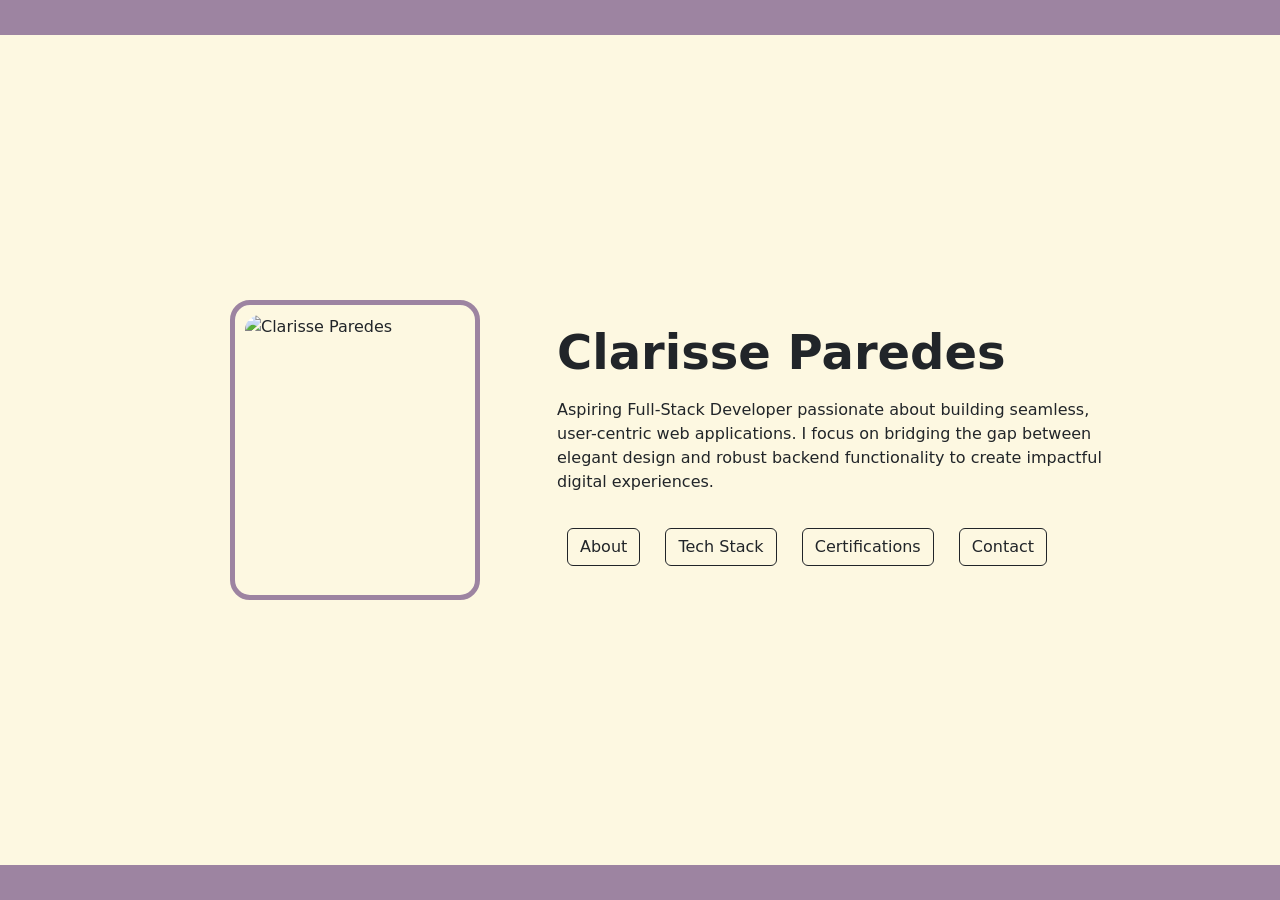
==== index.html @ 8a7b4803 "Implemented horizontal layout with thick purple image frame" ====
<!DOCTYPE html>
<html lang="en">
    <head>
        <meta charset="UTF-8">
        <meta name="viewport" content="width=device-width, initial-scale=1.0">
        <title>Clarisse Paredes | Web Portfolio</title>

        <link href="https://cdn.jsdelivr.net/npm/bootstrap@5.3.8/dist/css/bootstrap.min.css" rel="stylesheet" integrity="sha384-sRIl4kxILFvY47J16cr9ZwB07vP4J8+LH7qKQnuqkuIAvNWLzeN8tE5YBujZqJLB" crossorigin="anonymous">
        
        <link rel="stylesheet" href="style.css">

    </head>
    <body>
        <div class="fixed-top no-zoom-bar" style="background-color: #9d84a1 !important;"></div>
        
        <main class="container">
            <div class="row align-items-center justify-content-center">
                <!-- Kaliwa: Purple Box para sa Image -->
                <div class="col-md-4 d-flex justify-content-center">
                    <div class="image-box">
                        <img src="https://via.placeholder.com/150" alt="Clarisse Paredes">
                    </div>
                </div>

                <!-- Kanan: Text Content -->
                <div class="col-md-6 text-start">
                    <h1 class="display-5 fw-bold">Clarisse Paredes</h1>
                    <p class="mt-3">Aspiring Full-Stack Developer passionate about building seamless, user-centric web applications. I focus on bridging the gap between elegant design and robust backend functionality to create impactful digital experiences.</p>
                    
                    <div class="button-container mt-4">
                        <button class="btn btn-outline-dark" onclick="window.location.href='about.html'">About</button>
                        <button class="btn btn-outline-dark" onclick="window.location.href='tech-stack.html'">Tech Stack</button>
                        <button class="btn btn-outline-dark" onclick="window.location.href='certifications.html'">Certifications</button>
                        <button class="btn btn-outline-dark" onclick="window.location.href='contact.html'">Contact</button>
                    </div>
                </div>
            </div>
        </main>

        <script src="https://cdn.jsdelivr.net/npm/bootstrap@5.3.8/dist/js/bootstrap.bundle.min.js" integrity="sha384-FKyoEForCGlyvwx9Hj09JcYn3nv7wiPVlz7YYwJrWVcXK/BmnVDxM+D2scQbITxI" crossorigin="anonymous"></script>
        <div class="fixed-bottom no-zoom-bar" style="background-color: #9d84a1 !important;"></div>
    </body>
</html>
---- style.css ----
body {
    margin: 0;
    background-color: #fdf8e1 !important;
    min-height: 100vh;
    display: flex;
    flex-direction: column;
    align-items: center;
    justify-content: center;
}

button {
    margin: 10px;
    padding: 8px 16px;
}

.no-zoom-bar {
    height: 35px !important; 
    min-height: 35px !important;
    max-height: 35px !important;
    
    width: 100% !important;
    padding: 0 !important;
    margin: 0 !important;
    
    z-index: 9999; 
}

/* Purple Box for Image */
.image-box {
    border: 5px solid #9d84a1; 
    border-radius: 20px;       
    padding: 10px;
    width: 250px;              
    height: 300px;            
    display: flex;
    align-items: center;
    justify-content: center;
    background-color: transparent;
}

.image-box img {
    width: 100%;
    height: 100%;
    object-fit: cover;         
    border-radius: 15px;
}

.button-container {
    text-align: left;          
}
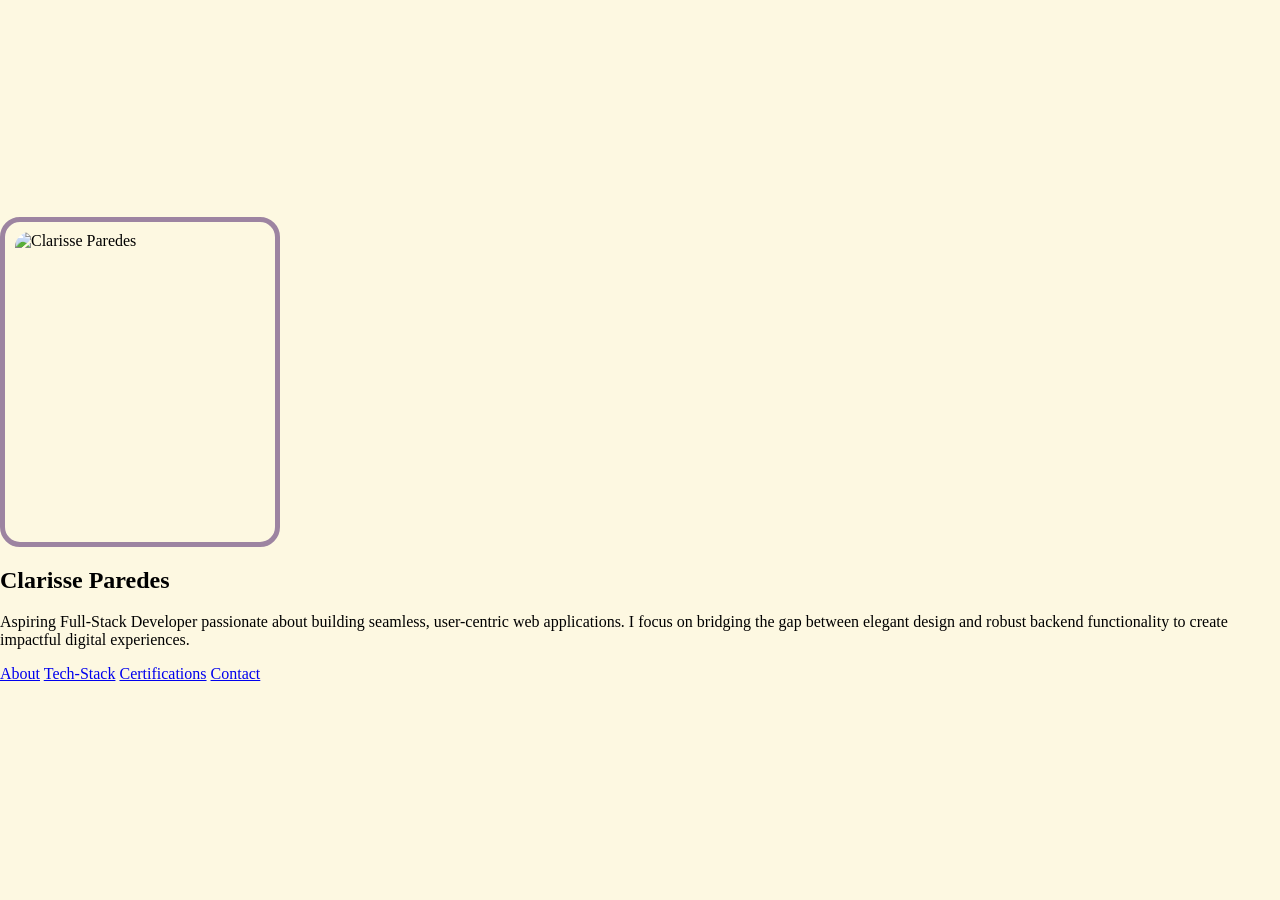
==== commit da8839da: "Update contents in all html file" ====
--- a/index.html
+++ b/index.html
@@ -4,40 +4,34 @@
         <meta charset="UTF-8">
         <meta name="viewport" content="width=device-width, initial-scale=1.0">
         <title>Clarisse Paredes | Web Portfolio</title>
-
-        <link href="https://cdn.jsdelivr.net/npm/bootstrap@5.3.8/dist/css/bootstrap.min.css" rel="stylesheet" integrity="sha384-sRIl4kxILFvY47J16cr9ZwB07vP4J8+LH7qKQnuqkuIAvNWLzeN8tE5YBujZqJLB" crossorigin="anonymous">
-        
+        <link rel="preconnect" href="https://fonts.googleapis.com">
+        <link rel="preconnect" href="https://fonts.gstatic.com" crossorigin>
+        <link href="https://fonts.googleapis.com/css2?family=Outfit:wght@300;400;600&display=swap" rel="stylesheet">
         <link rel="stylesheet" href="style.css">
-
     </head>
     <body>
-        <div class="fixed-top no-zoom-bar" style="background-color: #9d84a1 !important;"></div>
-        
-        <main class="container">
-            <div class="row align-items-center justify-content-center">
-                <!-- Kaliwa: Purple Box para sa Image -->
-                <div class="col-md-4 d-flex justify-content-center">
-                    <div class="image-box">
-                        <img src="https://via.placeholder.com/150" alt="Clarisse Paredes">
+
+        <div class="purple-bar"></div>
+
+        <main class="content-wrapper">
+            <section class="hero-section">
+                <div class="image-box">
+                    <img src="your-photo.jpg" alt="Clarisse Paredes" class="profile-img">
+                </div>
+                <div class="hero-text">
+                    <h1 class="name-title">Clarisse Paredes</h1>
+                    <p class="hero-bio">Aspiring Full-Stack Developer passionate about building seamless, user-centric web applications. I focus on bridging the gap between elegant design and robust backend functionality to create impactful digital experiences.</p>
+                    <div class="hero-buttons">
+                        <a href="about.html" class="hero-btn">About</a>
+                        <a href="tech-stack.html" class="hero-btn">Tech-Stack</a>
+                        <a href="certifications.html" class="hero-btn">Certifications</a>
+                        <a href="contact.html" class="hero-btn">Contact</a>
                     </div>
                 </div>
-
-                <!-- Kanan: Text Content -->
-                <div class="col-md-6 text-start">
-                    <h1 class="display-5 fw-bold">Clarisse Paredes</h1>
-                    <p class="mt-3">Aspiring Full-Stack Developer passionate about building seamless, user-centric web applications. I focus on bridging the gap between elegant design and robust backend functionality to create impactful digital experiences.</p>
-                    
-                    <div class="button-container mt-4">
-                        <button class="btn btn-outline-dark" onclick="window.location.href='about.html'">About</button>
-                        <button class="btn btn-outline-dark" onclick="window.location.href='tech-stack.html'">Tech Stack</button>
-                        <button class="btn btn-outline-dark" onclick="window.location.href='certifications.html'">Certifications</button>
-                        <button class="btn btn-outline-dark" onclick="window.location.href='contact.html'">Contact</button>
-                    </div>
-                </div>
-            </div>
+            </section>
         </main>
 
-        <script src="https://cdn.jsdelivr.net/npm/bootstrap@5.3.8/dist/js/bootstrap.bundle.min.js" integrity="sha384-FKyoEForCGlyvwx9Hj09JcYn3nv7wiPVlz7YYwJrWVcXK/BmnVDxM+D2scQbITxI" crossorigin="anonymous"></script>
-        <div class="fixed-bottom no-zoom-bar" style="background-color: #9d84a1 !important;"></div>
+        <div class="purple-bar footer-bar"></div>
+
     </body>
 </html>
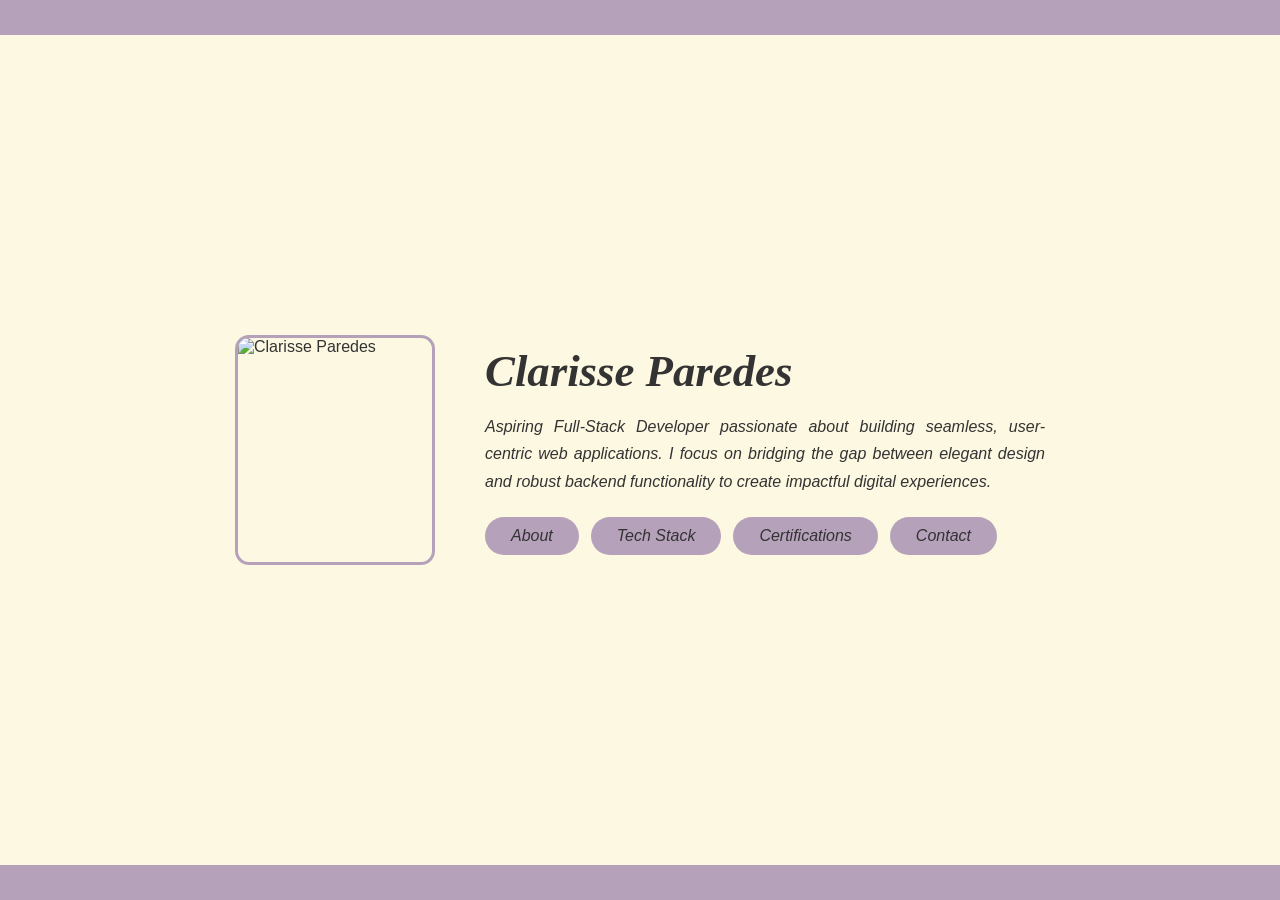
==== commit 92e9641e: "Improve home page mobile view" ====
--- a/index.html
+++ b/index.html
@@ -16,14 +16,14 @@
         <main class="content-wrapper">
             <section class="hero-section">
                 <div class="image-box">
-                    <img src="your-photo.jpg" alt="Clarisse Paredes" class="profile-img">
+                    <img src="" alt="Clarisse Paredes" class="profile-img">
                 </div>
                 <div class="hero-text">
                     <h1 class="name-title">Clarisse Paredes</h1>
                     <p class="hero-bio">Aspiring Full-Stack Developer passionate about building seamless, user-centric web applications. I focus on bridging the gap between elegant design and robust backend functionality to create impactful digital experiences.</p>
                     <div class="hero-buttons">
                         <a href="about.html" class="hero-btn">About</a>
-                        <a href="tech-stack.html" class="hero-btn">Tech-Stack</a>
+                        <a href="tech-stack.html" class="hero-btn">Tech Stack</a>
                         <a href="certifications.html" class="hero-btn">Certifications</a>
                         <a href="contact.html" class="hero-btn">Contact</a>
                     </div>
--- a/style.css
+++ b/style.css
@@ -1,50 +1,336 @@
+/* SHARED STYLES — Used by ALL pages (index, about, tech-stack, certifications, contact)*/
+
+:root {
+    --purple: #b5a1ba;
+    --purple-dark: #9a849f;
+    --bg-cream: #fdf8e1;
+    --text-color: #333;
+}
+
+* {
+    box-sizing: border-box;
+    margin: 0;
+    padding: 0;
+}
+
 body {
+    font-family: 'Outfit', sans-serif;
+    background-color: var(--bg-cream);
+    color: var(--text-color);
+    display: flex;
+    flex-direction: column;
+    min-height: 100vh;
+}
+
+/*Purple Bars: Top & Bottom*/
+.purple-bar {
+    background-color: var(--purple);
+    height: 35px;
+    width: 100%;
+}
+
+.footer-bar {
+    margin-top: auto;
+}
+
+/*Navigation Bar (except index)*/
+.nav-container {
+    display: flex;
+    justify-content: center;
+    gap: 20px;
+    padding: 20px 40px;
+    flex-wrap: wrap;
+}
+
+.nav-button {
+    text-decoration: none;
+    color: var(--text-color);
+    border: 2px solid var(--purple);
+    border-radius: 50px;
+    padding: 10px 30px;
+    font-size: 1.05rem;
+    font-family: 'Outfit', sans-serif;
+    font-style: italic;
+    font-weight: 400;
+    background-color: transparent;
+    transition: background-color 0.2s, color 0.2s;
+    white-space: nowrap;
+}
+
+.nav-button:hover {
+    background-color: var(--purple);
+    color: #fff;
+}
+
+.nav-button.active {
+    background-color: var(--purple);
+    color: #fff;
+    font-weight: 600;
+}
+
+/*Generic Content Wrapper (ALL pages)*/
+.content-wrapper {
+    max-width: 900px;
+    margin: auto;
+    padding: 40px;
+    width: 100%;
+    flex: 1;
+    display: flex;
+    flex-direction: column;
+    align-items: center;
+    justify-content: center;
+}
+
+/*Generic Page Title (Tech-Stack, Certifications, Contact)*/
+.page-title {
+    font-size: 2rem;
+    font-style: italic;
+    font-family: 'Georgia', serif;
+    font-weight: 700;
+    margin-bottom: 25px;
+    color: var(--text-color);
+    align-self: center;
+    text-align: center;
+}
+
+
+/* INDEX.HTML — Hero / Home Page*/
+
+.hero-section {
+    display: flex;
+    align-items: center;
+    justify-content: center;
+    gap: 50px;
+    width: 100%;
+}
+
+.hero-section .image-box {
+    width: 200px;
+    height: 230px;
+    border: 3px solid var(--purple);
+    border-radius: 14px;
+    overflow: hidden;
+    flex-shrink: 0;
+}
+
+.hero-section .image-box .profile-img {
+    width: 100%;
+    height: 100%;
+    object-fit: cover;
+    display: block;
+}
+
+.hero-text {
+    display: flex;
+    flex-direction: column;
+    gap: 16px;
+    max-width: 560px;
+}
+
+.hero-text .name-title {
+    font-size: 2.8rem;
+    font-style: italic;
+    font-family: 'Georgia', serif;
+    font-weight: 700;
+    color: var(--text-color);
     margin: 0;
-    background-color: #fdf8e1 !important;
-    min-height: 100vh;
+}
+
+.hero-bio {
+    font-style: italic;
+    font-weight: 300;
+    font-size: 1rem;
+    line-height: 1.7;
+    text-align: justify;
+    color: var(--text-color);
+}
+
+.hero-buttons {
+    display: flex;
+    flex-wrap: wrap;
+    gap: 12px;
+    margin-top: 6px;
+}
+
+.hero-btn {
+    text-decoration: none;
+    color: var(--text-color);
+    background-color: var(--purple);
+    border-radius: 50px;
+    padding: 10px 26px;
+    font-size: 1rem;
+    font-family: 'Outfit', sans-serif;
+    font-style: italic;
+    font-weight: 400;
+    transition: background-color 0.2s, color 0.2s;
+}
+
+.hero-btn:hover {
+    background-color: var(--purple-dark);
+    color: #fff;
+}
+
+
+/* ABOUT.HTML*/
+
+.about-wrapper {
+    width: 100%;
+}
+
+.profile-header {
+    display: flex;
+    align-items: center;
+    gap: 40px;
+    margin-bottom: 30px;
+}
+
+.profile-header .image-box {
+    width: 160px;
+    height: 190px;
+    border: 3px solid var(--purple);
+    border-radius: 12px;
+    overflow: hidden;
+    flex-shrink: 0;
+}
+
+.profile-header .image-box .profile-img {
+    width: 100%;
+    height: 100%;
+    object-fit: cover;
+    display: block;
+}
+
+.profile-header .name-title {
+    font-size: 2.8rem;
+    font-style: italic;
+    font-family: 'Georgia', serif;
+    font-weight: 700;
+    color: var(--text-color);
+}
+
+.bio-text {
+    font-style: italic;
+    font-weight: 300;
+    font-size: 1.05rem;
+    line-height: 1.85;
+    text-align: justify;
+    color: var(--text-color);
+    width: 100%;
+}
+
+.bio-text p {
+    margin-bottom: 20px;
+}
+
+/* CONTACT.HTML*/
+
+.contact-wrapper {
+    width: 100%;
     display: flex;
     flex-direction: column;
     align-items: center;
+    gap: 40px;
+}
+
+.contact-heading {
+    font-style: italic;
+    font-family: 'Georgia', serif;
+    font-size: 1.3rem;
+    font-weight: 600;
+    color: var(--text-color);
+    text-align: center;
+}
+
+.contact-links {
+    display: flex;
     justify-content: center;
-}
-
-button {
-    margin: 10px;
-    padding: 8px 16px;
-}
-
-.no-zoom-bar {
-    height: 35px !important; 
-    min-height: 35px !important;
-    max-height: 35px !important;
-    
-    width: 100% !important;
-    padding: 0 !important;
-    margin: 0 !important;
-    
-    z-index: 9999; 
-}
-
-/* Purple Box for Image */
-.image-box {
-    border: 5px solid #9d84a1; 
-    border-radius: 20px;       
-    padding: 10px;
-    width: 250px;              
-    height: 300px;            
-    display: flex;
-    align-items: center;
-    justify-content: center;
-    background-color: transparent;
-}
-
-.image-box img {
-    width: 100%;
-    height: 100%;
-    object-fit: cover;         
-    border-radius: 15px;
-}
-
-.button-container {
-    text-align: left;          
+    gap: 80px;
+    flex-wrap: wrap;
+    width: 100%;
+}
+
+.contact-item {
+    display: flex;
+    align-items: center;
+    gap: 16px;
+    text-decoration: none;
+    color: var(--text-color);
+    font-style: italic;
+    font-size: 1rem;
+    transition: opacity 0.2s;
+}
+
+.contact-item:hover {
+    opacity: 0.7;
+}
+
+.contact-icon {
+    width: 70px;
+    height: 70px;
+    object-fit: contain;
+}
+
+.github-icon {
+    border: 2px solid var(--text-color);
+    border-radius: 50%;
+    padding: 4px;
+}
+
+/* TECH-STACK.HTML, CERTIFICATIONS.HTML, CONTACT.HTML */
+
+
+/*RESPONSIVE — All pages*/
+@media (max-width: 700px) {
+    .nav-container {
+        gap: 10px;
+        padding: 15px 20px;
+    }
+
+    .nav-button {
+        padding: 8px 18px;
+        font-size: 0.95rem;
+    }
+
+    .hero-section {
+        flex-direction: column;
+        align-items: center;
+        text-align: center;
+        gap: 25px;
+    }
+
+    .hero-buttons {
+        flex-direction: column;
+        align-items: center;
+        justify-content: center;
+        width: 100%;
+    }
+
+    .hero-btn {
+        width: 100%;
+        text-align: center;
+    }
+
+    .hero-text .name-title {
+        font-size: 2rem;
+    }
+
+    .profile-header {
+        flex-direction: column;
+        align-items: center;
+        text-align: center;
+    }
+
+    .profile-header .name-title {
+        font-size: 2rem;
+    }
+
+    .content-wrapper {
+        padding: 20px;
+    }
+
+    .contact-links {
+        flex-direction: column;
+        align-items: center;
+        gap: 30px;
+    }
 }
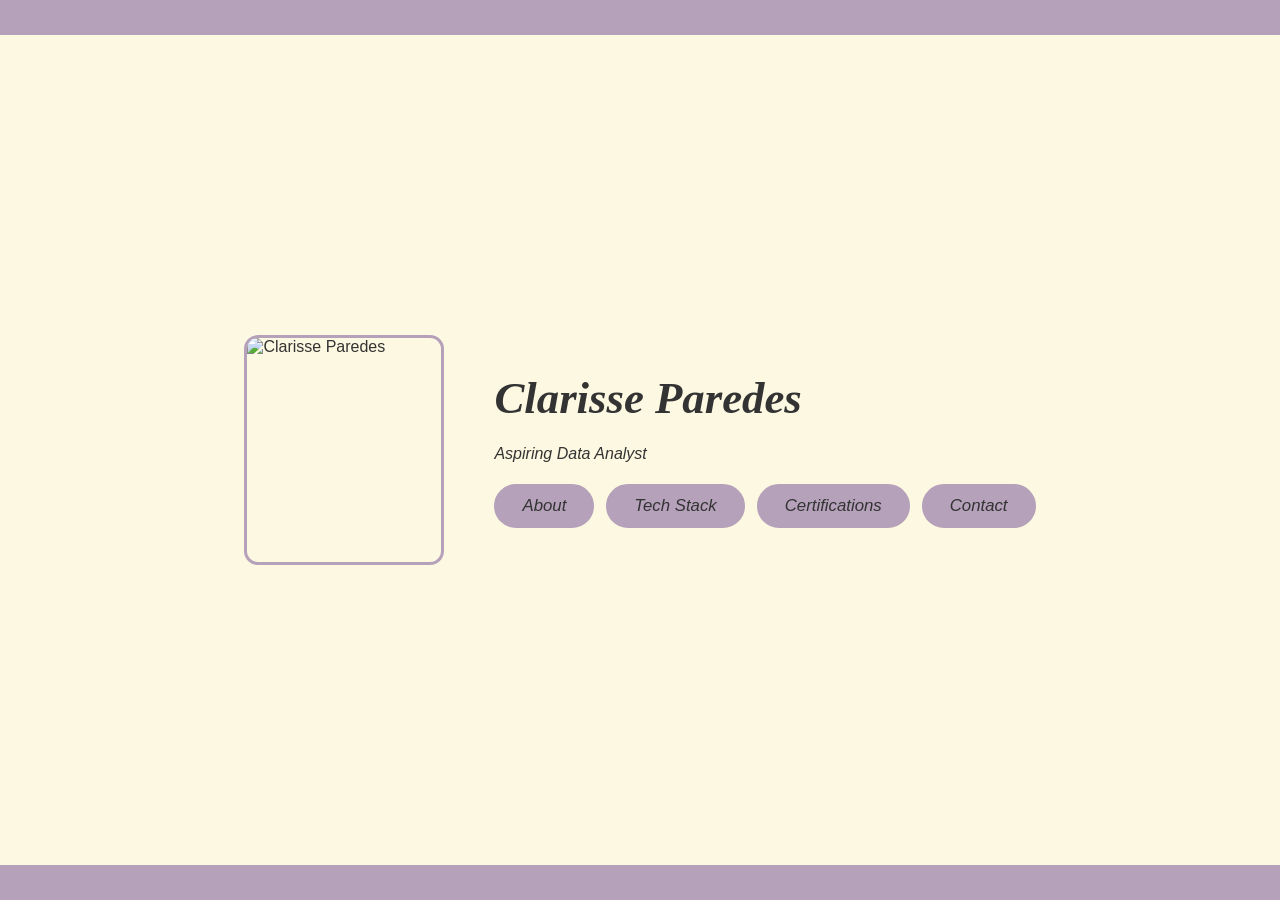
==== commit 42d5fc71: "Fix index.html layout" ====
--- a/index.html
+++ b/index.html
@@ -16,11 +16,11 @@
         <main class="content-wrapper">
             <section class="hero-section">
                 <div class="image-box">
-                    <img src="" alt="Clarisse Paredes" class="profile-img">
+                    <img src="https://github.com/clrssprds/portfolio/blob/master/portrait/clarisse-img.jpg?raw=true" alt="Clarisse Paredes" class="profile-img">
                 </div>
                 <div class="hero-text">
                     <h1 class="name-title">Clarisse Paredes</h1>
-                    <p class="hero-bio">Aspiring Full-Stack Developer passionate about building seamless, user-centric web applications. I focus on bridging the gap between elegant design and robust backend functionality to create impactful digital experiences.</p>
+                    <p class="hero-bio">Aspiring Data Analyst</p>
                     <div class="hero-buttons">
                         <a href="about.html" class="hero-btn">About</a>
                         <a href="tech-stack.html" class="hero-btn">Tech Stack</a>
--- a/style.css
+++ b/style.css
@@ -1,4 +1,4 @@
-/* SHARED STYLES — Used by ALL pages (index, about, tech-stack, certifications, contact)*/
+/* SHARED STYLES — Used by ALL pages */
 
 :root {
     --purple: #b5a1ba;
@@ -22,7 +22,7 @@
     min-height: 100vh;
 }
 
-/*Purple Bars: Top & Bottom*/
+/* Purple Bars: Top & Bottom */
 .purple-bar {
     background-color: var(--purple);
     height: 35px;
@@ -33,7 +33,7 @@
     margin-top: auto;
 }
 
-/*Navigation Bar (except index)*/
+/* Navigation Bar */
 .nav-container {
     display: flex;
     justify-content: center;
@@ -57,21 +57,15 @@
     white-space: nowrap;
 }
 
-.nav-button:hover {
+.nav-button:hover, .nav-button.active {
     background-color: var(--purple);
     color: #fff;
 }
 
-.nav-button.active {
-    background-color: var(--purple);
-    color: #fff;
-    font-weight: 600;
-}
-
-/*Generic Content Wrapper (ALL pages)*/
+/* Generic Content Wrapper */
 .content-wrapper {
     max-width: 900px;
-    margin: auto;
+    margin: auto; 
     padding: 40px;
     width: 100%;
     flex: 1;
@@ -81,20 +75,50 @@
     justify-content: center;
 }
 
-/*Generic Page Title (Tech-Stack, Certifications, Contact)*/
+/* Generic Page Title */
 .page-title {
-    font-size: 2rem;
+    font-size: 2.5rem;
     font-style: italic;
     font-family: 'Georgia', serif;
     font-weight: 700;
-    margin-bottom: 25px;
-    color: var(--text-color);
-    align-self: center;
+    margin-bottom: 30px;
+    color: var(--text-color);
     text-align: center;
 }
 
-
-/* INDEX.HTML — Hero / Home Page*/
+/* --- TECH STACK GRID STYLES --- */
+
+.tech-grid {
+    display: flex;
+    flex-wrap: wrap;
+    list-style: none;
+    padding: 20px 0 40px;
+    gap: 30px;
+    justify-content: center;
+    width: 100%;
+}
+
+.tech-grid li {
+    display: flex;
+    flex-direction: column;
+    align-items: center;
+    gap: 10px;
+    width: 120px;
+}
+
+.tech-grid img {
+    width: 120px;
+    height: 120px;
+    object-fit: contain;
+}
+
+.tech-grid p {
+    text-align: center;
+    font-size: 0.95rem;
+    font-style: italic;
+}
+
+/* --- HERO SECTION --- */
 
 .hero-section {
     display: flex;
@@ -117,7 +141,6 @@
     width: 100%;
     height: 100%;
     object-fit: cover;
-    display: block;
 }
 
 .hero-text {
@@ -142,23 +165,22 @@
     font-size: 1rem;
     line-height: 1.7;
     text-align: justify;
-    color: var(--text-color);
 }
 
 .hero-buttons {
     display: flex;
     flex-wrap: wrap;
     gap: 12px;
-    margin-top: 6px;
 }
 
 .hero-btn {
     text-decoration: none;
     color: var(--text-color);
     background-color: var(--purple);
+    border: 2px solid var(--purple);
     border-radius: 50px;
     padding: 10px 26px;
-    font-size: 1rem;
+    font-size: 1.05rem;
     font-family: 'Outfit', sans-serif;
     font-style: italic;
     font-weight: 400;
@@ -167,92 +189,46 @@
 
 .hero-btn:hover {
     background-color: var(--purple-dark);
-    color: #fff;
-}
-
-
-/* ABOUT.HTML*/
-
-.about-wrapper {
-    width: 100%;
-}
-
-.profile-header {
-    display: flex;
-    align-items: center;
-    gap: 40px;
-    margin-bottom: 30px;
-}
-
-.profile-header .image-box {
-    width: 160px;
-    height: 190px;
-    border: 3px solid var(--purple);
-    border-radius: 12px;
-    overflow: hidden;
-    flex-shrink: 0;
-}
-
-.profile-header .image-box .profile-img {
-    width: 100%;
-    height: 100%;
-    object-fit: cover;
-    display: block;
-}
-
-.profile-header .name-title {
-    font-size: 2.8rem;
+    border-color: var(--purple-dark);
+    color: var(--text-color);
+}
+
+/* --- CONTACT PAGE STYLES --- */
+
+.contact-page {
+    justify-content: center;
+    padding-top: 0;
+    padding-bottom: 0;
+}
+
+.contact-wrapper {
+    display: flex;
+    flex-direction: column;
+    align-items: center;
+    gap: 30px;
+    width: 100%;
+}
+
+.contact-heading {
+    font-size: 2.5rem;
     font-style: italic;
     font-family: 'Georgia', serif;
     font-weight: 700;
-    color: var(--text-color);
-}
-
-.bio-text {
-    font-style: italic;
-    font-weight: 300;
-    font-size: 1.05rem;
-    line-height: 1.85;
-    text-align: justify;
-    color: var(--text-color);
-    width: 100%;
-}
-
-.bio-text p {
-    margin-bottom: 20px;
-}
-
-/* CONTACT.HTML*/
-
-.contact-wrapper {
-    width: 100%;
-    display: flex;
-    flex-direction: column;
-    align-items: center;
+    text-align: center;
+}
+
+.contact-links {
+    display: flex;
+    flex-wrap: wrap;
     gap: 40px;
-}
-
-.contact-heading {
-    font-style: italic;
-    font-family: 'Georgia', serif;
-    font-size: 1.3rem;
-    font-weight: 600;
-    color: var(--text-color);
-    text-align: center;
-}
-
-.contact-links {
-    display: flex;
-    justify-content: center;
-    gap: 80px;
-    flex-wrap: wrap;
-    width: 100%;
+    justify-content: center;
+    align-items: center;
 }
 
 .contact-item {
     display: flex;
     align-items: center;
-    gap: 16px;
+    gap: 12px;
     text-decoration: none;
     color: var(--text-color);
     font-style: italic;
@@ -265,72 +241,57 @@
 }
 
 .contact-icon {
-    width: 70px;
-    height: 70px;
+    width: 60px;
+    height: 60px;
     object-fit: contain;
 }
 
 .github-icon {
-    border: 2px solid var(--text-color);
     border-radius: 50%;
-    padding: 4px;
-}
-
-/* TECH-STACK.HTML, CERTIFICATIONS.HTML, CONTACT.HTML */
-
-
-/*RESPONSIVE — All pages*/
+}
+
+/* --- RESPONSIVE — All pages --- */
+
+@media (max-width: 768px) {
+    .tech-grid li {
+        width: calc(33.33% - 30px);
+    }
+}
+
 @media (max-width: 700px) {
-    .nav-container {
-        gap: 10px;
-        padding: 15px 20px;
-    }
-
-    .nav-button {
-        padding: 8px 18px;
-        font-size: 0.95rem;
-    }
+    .nav-container { gap: 10px; padding: 15px 20px; }
+    .nav-button { padding: 8px 18px; font-size: 0.95rem; }
 
     .hero-section {
         flex-direction: column;
-        align-items: center;
         text-align: center;
         gap: 25px;
     }
 
+    .hero-text {
+        align-items: center;
+    }
+
+    .hero-bio {
+        text-align: center;
+    }
+
     .hero-buttons {
-        flex-direction: column;
-        align-items: center;
         justify-content: center;
-        width: 100%;
-    }
-
-    .hero-btn {
-        width: 100%;
-        text-align: center;
-    }
-
-    .hero-text .name-title {
-        font-size: 2rem;
-    }
-
-    .profile-header {
-        flex-direction: column;
-        align-items: center;
-        text-align: center;
-    }
-
-    .profile-header .name-title {
-        font-size: 2rem;
-    }
-
-    .content-wrapper {
-        padding: 20px;
-    }
-
-    .contact-links {
-        flex-direction: column;
-        align-items: center;
-        gap: 30px;
-    }
+    }
+
+    .hero-text .name-title { font-size: 2rem; }
+    .page-title { font-size: 1.8rem; }
+
+    .tech-grid { gap: 20px; }
+    .tech-grid li {
+        width: calc(50% - 20px);
+    }
+    .tech-grid img {
+        width: 80px;
+        height: 80px;
+    }
+
+    .contact-heading { font-size: 1.8rem; }
+    .contact-links { gap: 25px; }
 }
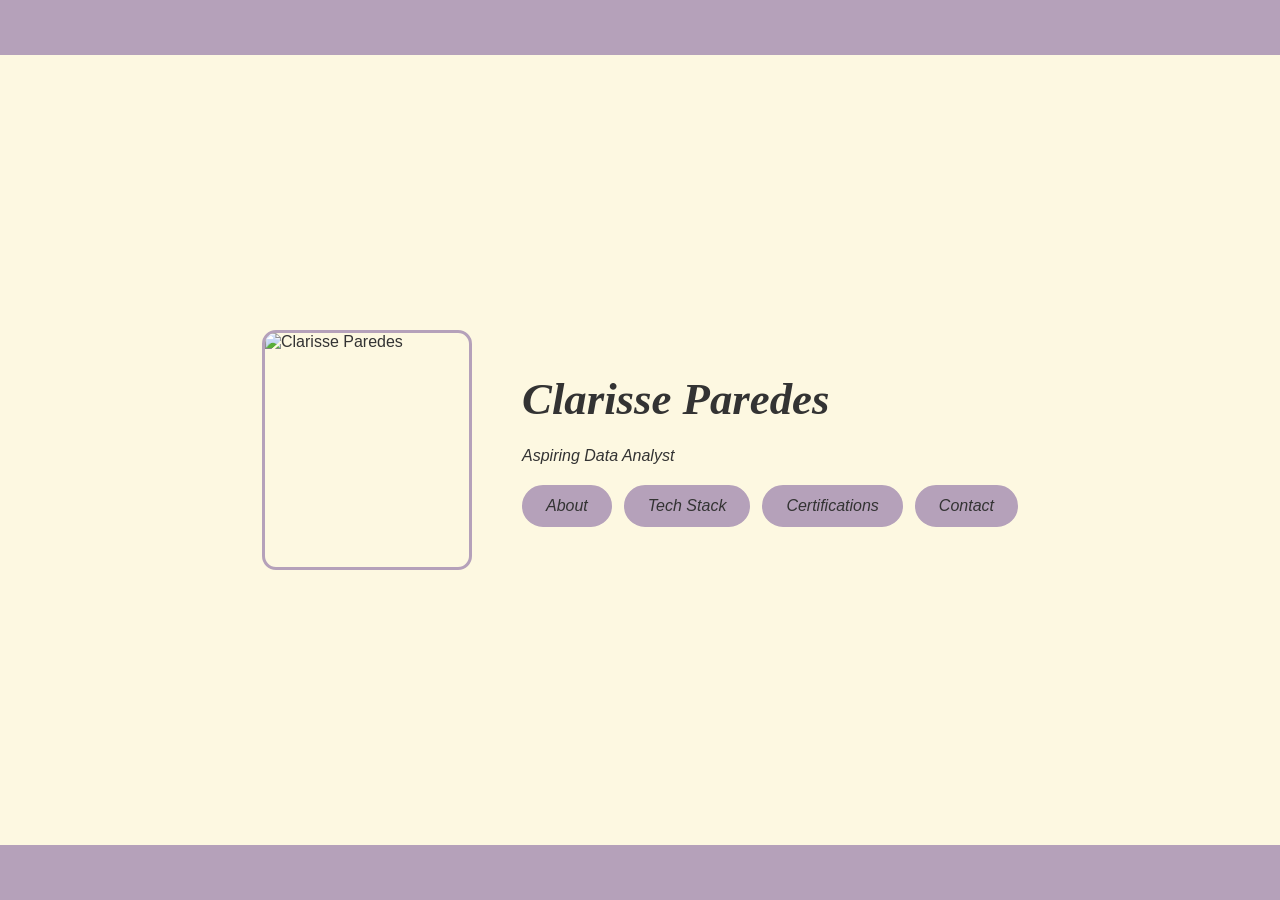
==== commit aeeb85cb: "Update design across all pages" ====
--- a/index.html
+++ b/index.html
@@ -7,31 +7,57 @@
         <link rel="preconnect" href="https://fonts.googleapis.com">
         <link rel="preconnect" href="https://fonts.gstatic.com" crossorigin>
         <link href="https://fonts.googleapis.com/css2?family=Outfit:wght@300;400;600&display=swap" rel="stylesheet">
+        <link rel="stylesheet" href="https://cdn.jsdelivr.net/npm/bulma@1.0.2/css/bulma.min.css">
         <link rel="stylesheet" href="style.css">
     </head>
     <body>
 
-        <div class="purple-bar"></div>
+        <!-- Top Purple Bar -->
+        <div class="top-bar">
+            <button class="hamburger" id="navBurger" aria-label="menu">
+                <span></span>
+                <span></span>
+                <span></span>
+            </button>
+        </div>
+
+        <!-- Mobile Dropdown -->
+        <div class="mobile-dropdown" id="mobileDropdown">
+            <a href="index.html"          class="mobile-nav-item active">Home</a>
+            <a href="about.html"          class="mobile-nav-item">About</a>
+            <a href="tech-stack.html"     class="mobile-nav-item">Tech Stack</a>
+            <a href="certifications.html" class="mobile-nav-item">Certifications</a>
+            <a href="contact.html"        class="mobile-nav-item">Contact</a>
+        </div>
 
         <main class="content-wrapper">
             <section class="hero-section">
-                <div class="image-box">
-                    <img src="https://github.com/clrssprds/portfolio/blob/master/portrait/clarisse-img.jpg?raw=true" alt="Clarisse Paredes" class="profile-img">
+
+                <div class="hero-image-box">
+                    <img
+                        src="https://github.com/clrssprds/portfolio/blob/master/portrait/clarisse-img.jpg?raw=true"
+                        alt="Clarisse Paredes"
+                        class="profile-img"
+                    >
                 </div>
+
                 <div class="hero-text">
                     <h1 class="name-title">Clarisse Paredes</h1>
-                    <p class="hero-bio">Aspiring Data Analyst</p>
+                    <p class="hero-subtitle">Aspiring Data Analyst</p>
+                    <!-- Buttons hidden on tablet/mobile -->
                     <div class="hero-buttons">
-                        <a href="about.html" class="hero-btn">About</a>
-                        <a href="tech-stack.html" class="hero-btn">Tech Stack</a>
+                        <a href="about.html"          class="hero-btn">About</a>
+                        <a href="tech-stack.html"     class="hero-btn">Tech Stack</a>
                         <a href="certifications.html" class="hero-btn">Certifications</a>
-                        <a href="contact.html" class="hero-btn">Contact</a>
+                        <a href="contact.html"        class="hero-btn">Contact</a>
                     </div>
                 </div>
+
             </section>
         </main>
 
-        <div class="purple-bar footer-bar"></div>
+        <div class="bottom-bar"></div>
 
+        <script src="script.js"></script>
     </body>
 </html>
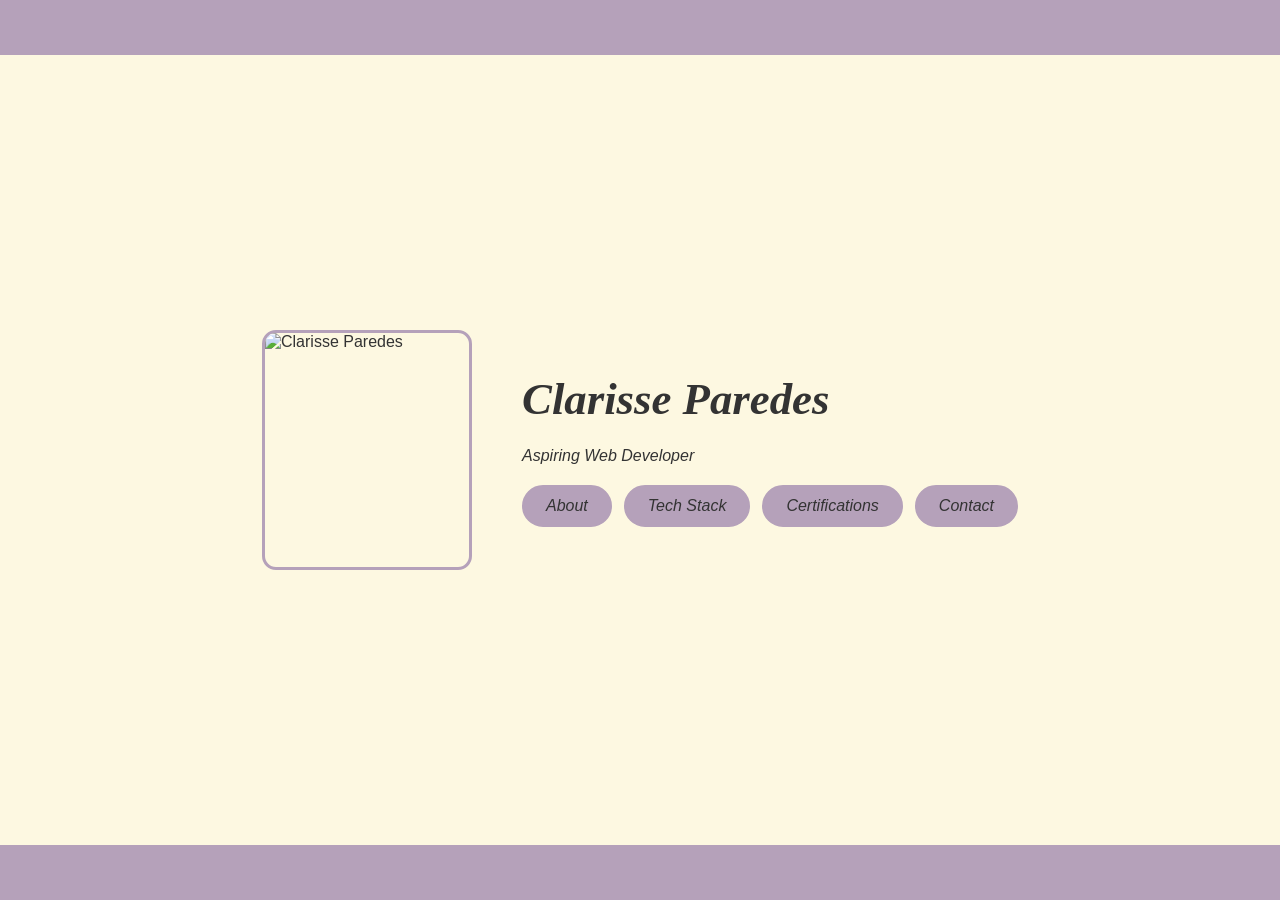
==== commit 2b7dbeca: "Fix layout error in some pages" ====
--- a/index.html
+++ b/index.html
@@ -43,7 +43,7 @@
 
                 <div class="hero-text">
                     <h1 class="name-title">Clarisse Paredes</h1>
-                    <p class="hero-subtitle">Aspiring Data Analyst</p>
+                    <p class="hero-subtitle">Aspiring Web Developer</p>
                     <!-- Buttons hidden on tablet/mobile -->
                     <div class="hero-buttons">
                         <a href="about.html"          class="hero-btn">About</a>
